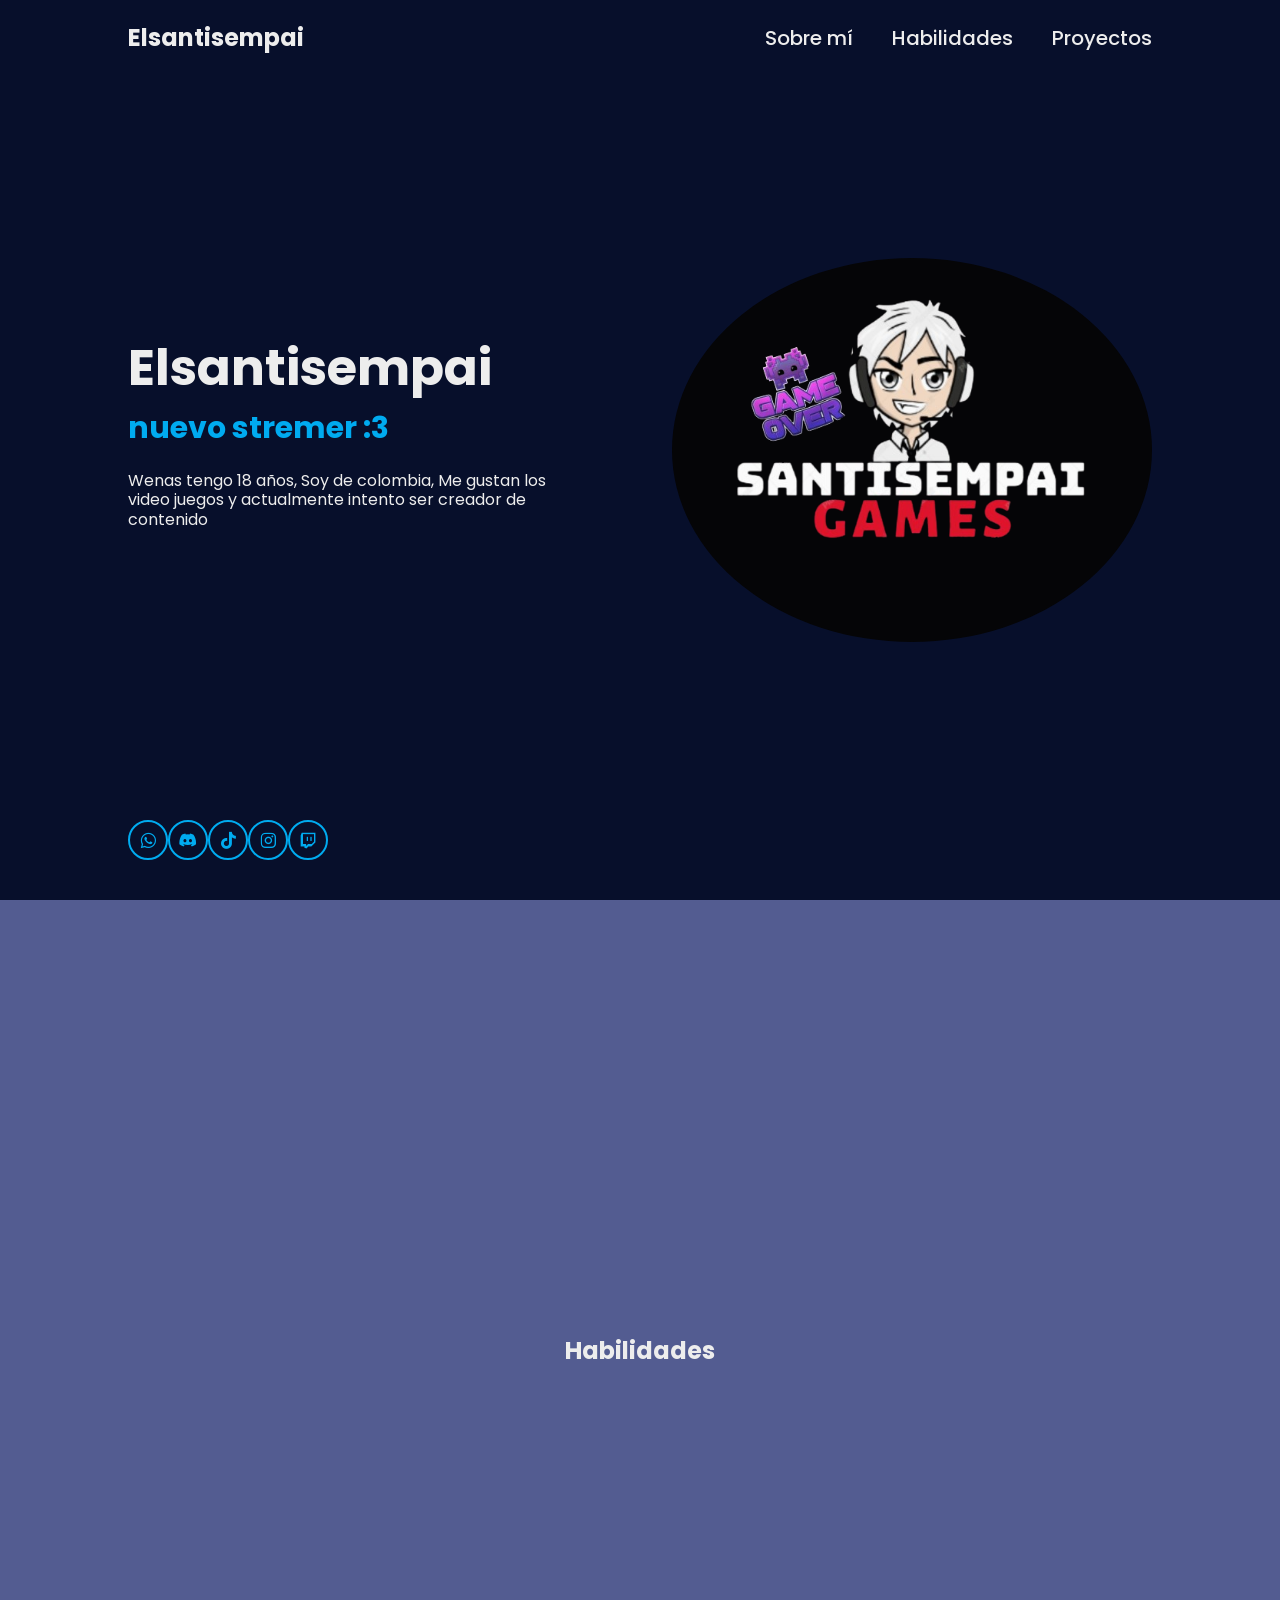
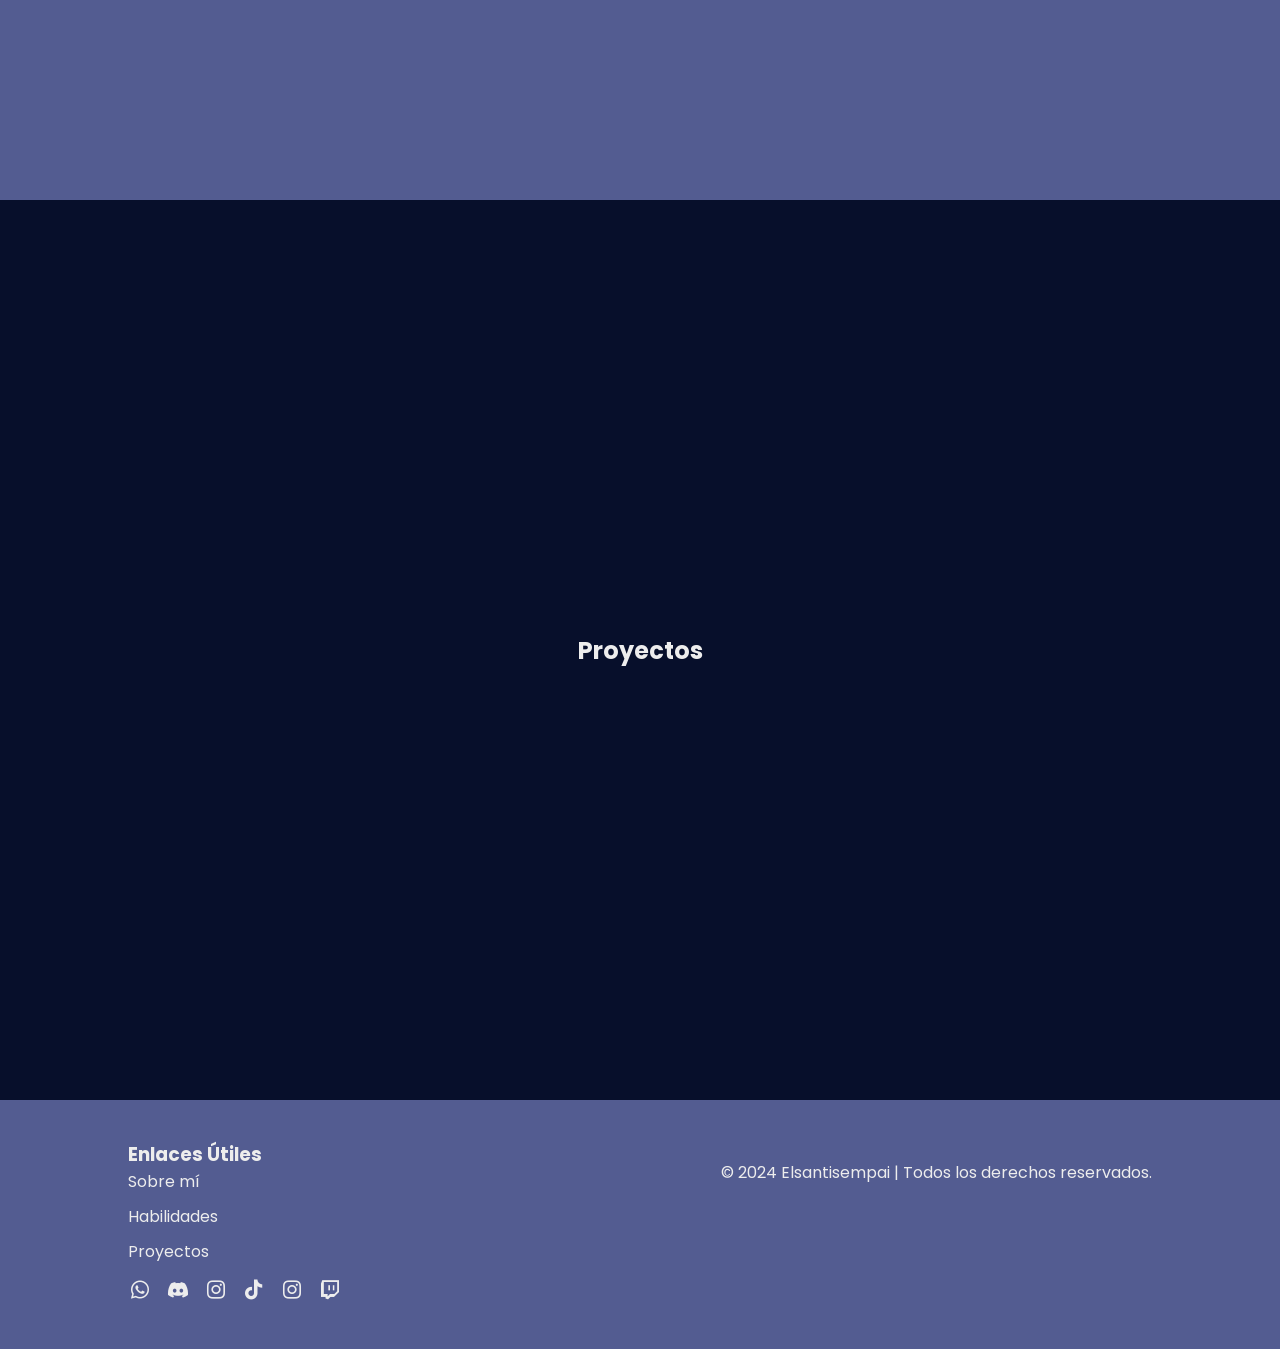
==== index.html @ 64e7de08 "git init" ====
<!DOCTYPE html>
<html lang="es">
<head>
    <meta charset="UTF-8" />
    <meta name="viewport" content="width=device-width, initial-scale=1.0" />
    <title>Elsantisempai</title>
    <!-- nuestro css -->
    <link rel="stylesheet" href="public/style.css" />

    <!-- css de iconos -->
    <link href='https://unpkg.com/boxicons@2.1.4/css/boxicons.min.css' rel='stylesheet'>

    <!-- icono de la pagina -->
    <link rel="icon" type="./public/icon.png" href="./public/img/icon.png">

</head>
<body>
    <!-- cabecera -->
    <header>
        <a href="#" class="logo">Elsantisempai</a>
        <nav class="navegacion">
            <a href="#sobre-mi">Sobre mí</a>
            <a href="#habilidades">Habilidades</a>
            <a href="#proyectos">Proyectos</a>
        </nav>
    </header>

    <!-- seccion Sobre mí -->
    <section class="sobre-mi" id="sobre-mi">
        <div class="contenedor-sobre-mi">
            <h1>Elsantisempai</h1>
            <h3>nuevo stremer :3</h3>
            <p>Wenas tengo 18 años, Soy de colombia, Me gustan los video juegos y actualmente intento ser creador de contenido</p>
           
        </div>

        <div class="redes-sociales">
            <a href="https://whatsapp.com/channel/0029VaRUEV89Gv7cDxHVPO10" target="_blank"><i class='bx bxl-whatsapp'></i></a>
            <a href="https://discord.com/invite/K3JgSPThZU" target="_blank"><i class='bx bxl-discord-alt'></i></a>
            <a href="https://www.tiktok.com/@elsantisempai?_t=8kjDXIahB1p&_r=1"><i class='bx bxl-tiktok'></i></a>
            <a href="https://www.instagram.com/elsantisempai?igsh=aDE4MjhyZXQ5ZnJn"><i class='bx bxl-instagram'></i></a>
            <a href="https://www.twitch.tv/elsantisempai"><i class='bx bxl-twitch'></i></a>
        </div>

        <div class="img-contenedor">
            <img src="public/img/icon.png" alt="Elsantisempai">
        </div>
    </section>

    <!-- seccion de habilidades -->
    <section class="habilidades" id="habilidades">
        <h1>Habilidades</h1>
    </section>

    <!-- seccion de proyectos -->
    <section class="proyectos" id="proyectos">
        <h1>Proyectos</h1>
    </section>

    <!-- footer -->
    <footer>
        <div class="footer-container">
            <div class="footer-links">
                <h3>Enlaces Útiles</h3>
                <ul>
                    <li><a href="#sobre-mi">Sobre mí</a></li>
                    <li><a href="#habilidades">Habilidades</a></li>
                    <li><a href="#proyectos">Proyectos</a></li>
                </ul>
    
            <div class="footer-redes-sociales">
                <a href="https://whatsapp.com/channel/0029VaRUEV89Gv7cDxHVPO10" target="_blank"><i class='bx bxl-whatsapp'></i></a>
                <a href="https://discord.com/invite/K3JgSPThZU" target="_blank"><i class='bx bxl-discord-alt'></i></a>
                <a href="https://www.instagram.com/elsantisempai?igsh=aDE4MjhyZXQ5ZnJn"><i class='bx bxl-instagram'></i></a>
                <a href="https://www.tiktok.com/@elsantisempai?_t=8kjDXIahB1p&_r=1"><i class='bx bxl-tiktok'></i></a>
                <a href="https://www.instagram.com/elsantisempai?igsh=aDE4MjhyZXQ5ZnJn"><i class='bx bxl-instagram'></i></a>
                <a href="https://www.twitch.tv/elsantisempai"><i class='bx bxl-twitch'></i></a>
            </div>
        </div>
        <div class="footer-derechos">
            <p>&copy; 2024 Elsantisempai | Todos los derechos reservados.</p>
        </div>
    </footer>
    
</body>
</html>
---- public/style.css ----
/* importamos la fuente de google fonts */
@import url('https://fonts.googleapis.com/css2?family=Poppins:ital,wght@0,100;0,200;0,300;0,400;0,500;0,600;0,700;0,800;0,900;1,100;1,200;1,300;1,400;1,500;1,600;1,700;1,800;1,900&display=swap');

/* todos los elemetos */
*{
    margin: 0;
    padding: 0;
    box-sizing: border-box;
    font-family: 'Poppins', 'sans-serif';
}

body{
    background-color: #070F2B;
    color: #ededed;
}

header{
    position: fixed;
    top: 0;
    left: 0;
    width: 100%;
    padding: 20px 10%;
    background-color: transparent;
    display: flex;
    justify-content: space-between;
    align-items: center;
    z-index: 100;
    /* border-bottom: solid 1px #35374B; */
}

/* selector de clase */
.logo{
    font-size: 24px;
    color: #ededed;
    text-decoration: none;
    font-weight: 700;
}

.navegacion a{
    font-size: 20px;
    color: #ededed;
    text-decoration: none;
    font-weight: 500;
    margin-left: 35px;
    transition: .3s;
}

.navegacion a:hover{
    color: #00abf0;
}

/* SECCION SOBRE MI */

.sobre-mi{
    height: 100vh;
    display: flex;
    align-items: center;
    padding: 0 10%;
}

.contenedor-sobre-mi{
    max-width: 600px;
}

.contenedor-sobre-mi h1{
    font-size: 50px;
    font-weight: 700;
}

.contenedor-sobre-mi h3{
    font-size: 30px;
    font-weight: 700;
    color: #00abf0;
}

.contenedor-sobre-mi p{
    font-size: 16px;
    margin: 20px 0 40px;
    line-height: 1.2;
}


.redes-sociales{
    display: flex;
    justify-content: space-between;
    position: absolute;
    bottom: 40px;
    width: 200px;
}

.redes-sociales a{
    position: relative;
    display: inline-flex;
    justify-content: center;
    align-items: center;
    width: 40px;
    height: 40px;
    background-color: transparent;
    border: 2px solid #00abf0;
    border-radius: 50%;
    font-size: 20px;
    color: #00abf0;
    text-decoration: none;
    z-index: 1;
    overflow: hidden;
    transition: .5s;
}

.redes-sociales a:hover{
    color: #070F2B;
}

.redes-sociales a::before{
    content: '';
    position: absolute;
    top: 0;
    left: 0;
    width: 0;
    height: 100%;
    background-color: #00abf0;
    z-index: -1;
    transition: .5s;
}

.redes-sociales a:hover::before{
    width: 100%;
}

.img-contenedor{
    display: flex;
    align-items: center;
    justify-content: center;
    background-color: #050507;
    width: 100%;
    border-radius: 50%;
   margin-left: 120px;
   overflow: hidden; 
}

.img-contenedor img{
    width: 80%;
}

/* SECCION HABILIDADES */

.habilidades{
    display: flex;
    flex-direction: column;
    justify-content: center;
    align-items: center;
    background-color: #535C91;
    height: 100vh;
    padding: 0 10%;
}

/* SECCION PROYECTOS */

.proyectos{
    display: flex;
    flex-direction: column;
    justify-content: center;
    align-items: center;
    background-color: #070F2B;
    height: 100vh;
    padding: 0 10%;
}

/* FOOTER */
footer {
    background-color: #535C91;
    color: #ededed;
    padding: 40px 10%;
    font-size: 16px;
}

.footer-container {
    display: flex;
    justify-content: space-between;
    align-items: flex-start;
}

.footer-links ul {
    list-style: none;
    padding: 0;
}

.footer-links ul li {
    margin-bottom: 10px;
}

.footer-links ul li a {
    color: #ededed;
    text-decoration: none;
    transition: color 0.3s;
}

.footer-links ul li a:hover {
    color: #00abf0;
}

.footer-redes-sociales a {
    display: inline-block;
    margin-right: 10px;
    color: #ededed;
    text-decoration: none;
    font-size: 24px;
    transition: color 0.3s;
}

.footer-redes-sociales a:hover {
    color: #00abf0;
}

.footer-derechos {
    text-align: center;
    margin-top: 20px;
}


/* Responsive desing */
@media(max-width: 900px){

    .navegacion{
        display: flex;
        flex-direction: column;
    }

    .sobre-mi{
        display: flex;
        flex-direction: column-reverse; 
        justify-content: flex-end;
        margin: 5% 10%;
    }

    .img-contenedor{
        margin-top: 45%;
        margin-left: 0;
    }

    .redes-sociales{
        position: static;
        margin-top: 5px;
    }

    .img-contenedor img{
        width: 50%;
    }

    .footer-container{
        display: flex;
        flex-direction: column;
    }

    .footer-links,
    .footer-redes-sociales {
    margin-top: 10px;
}
}
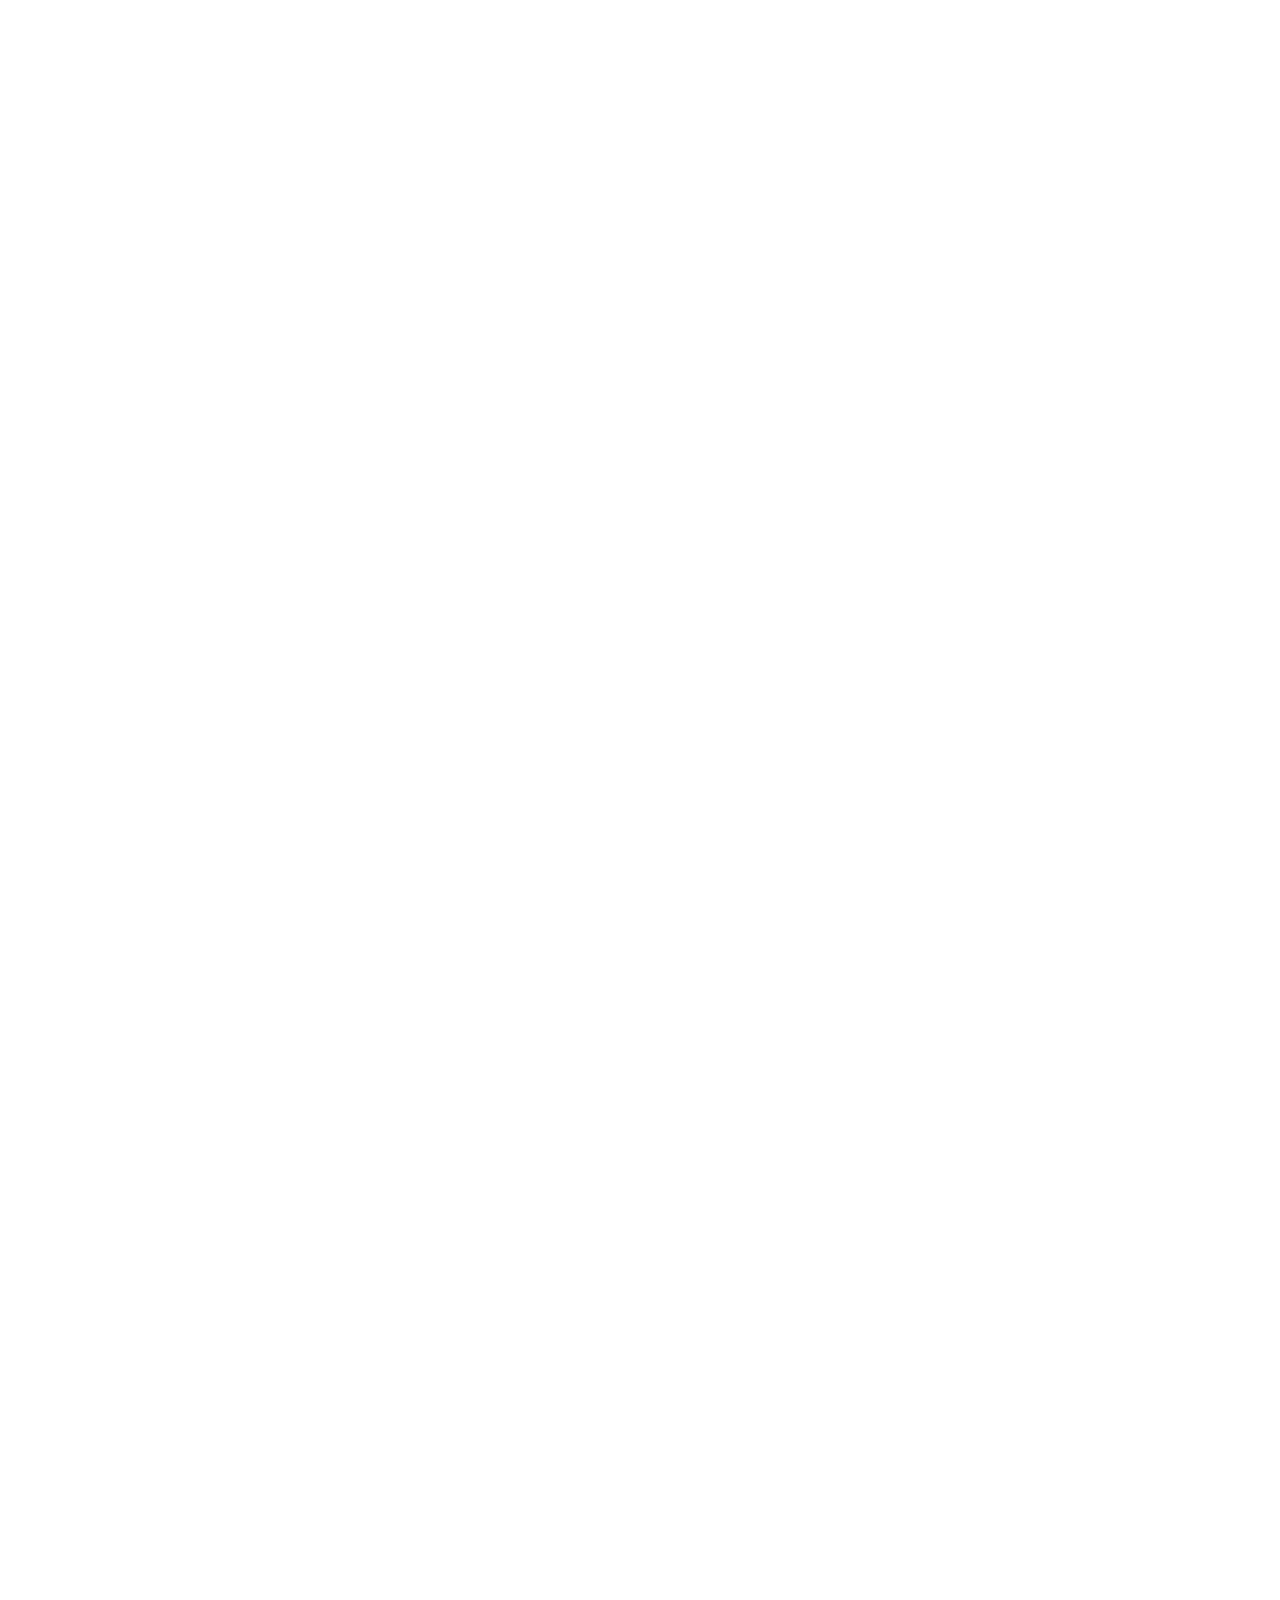
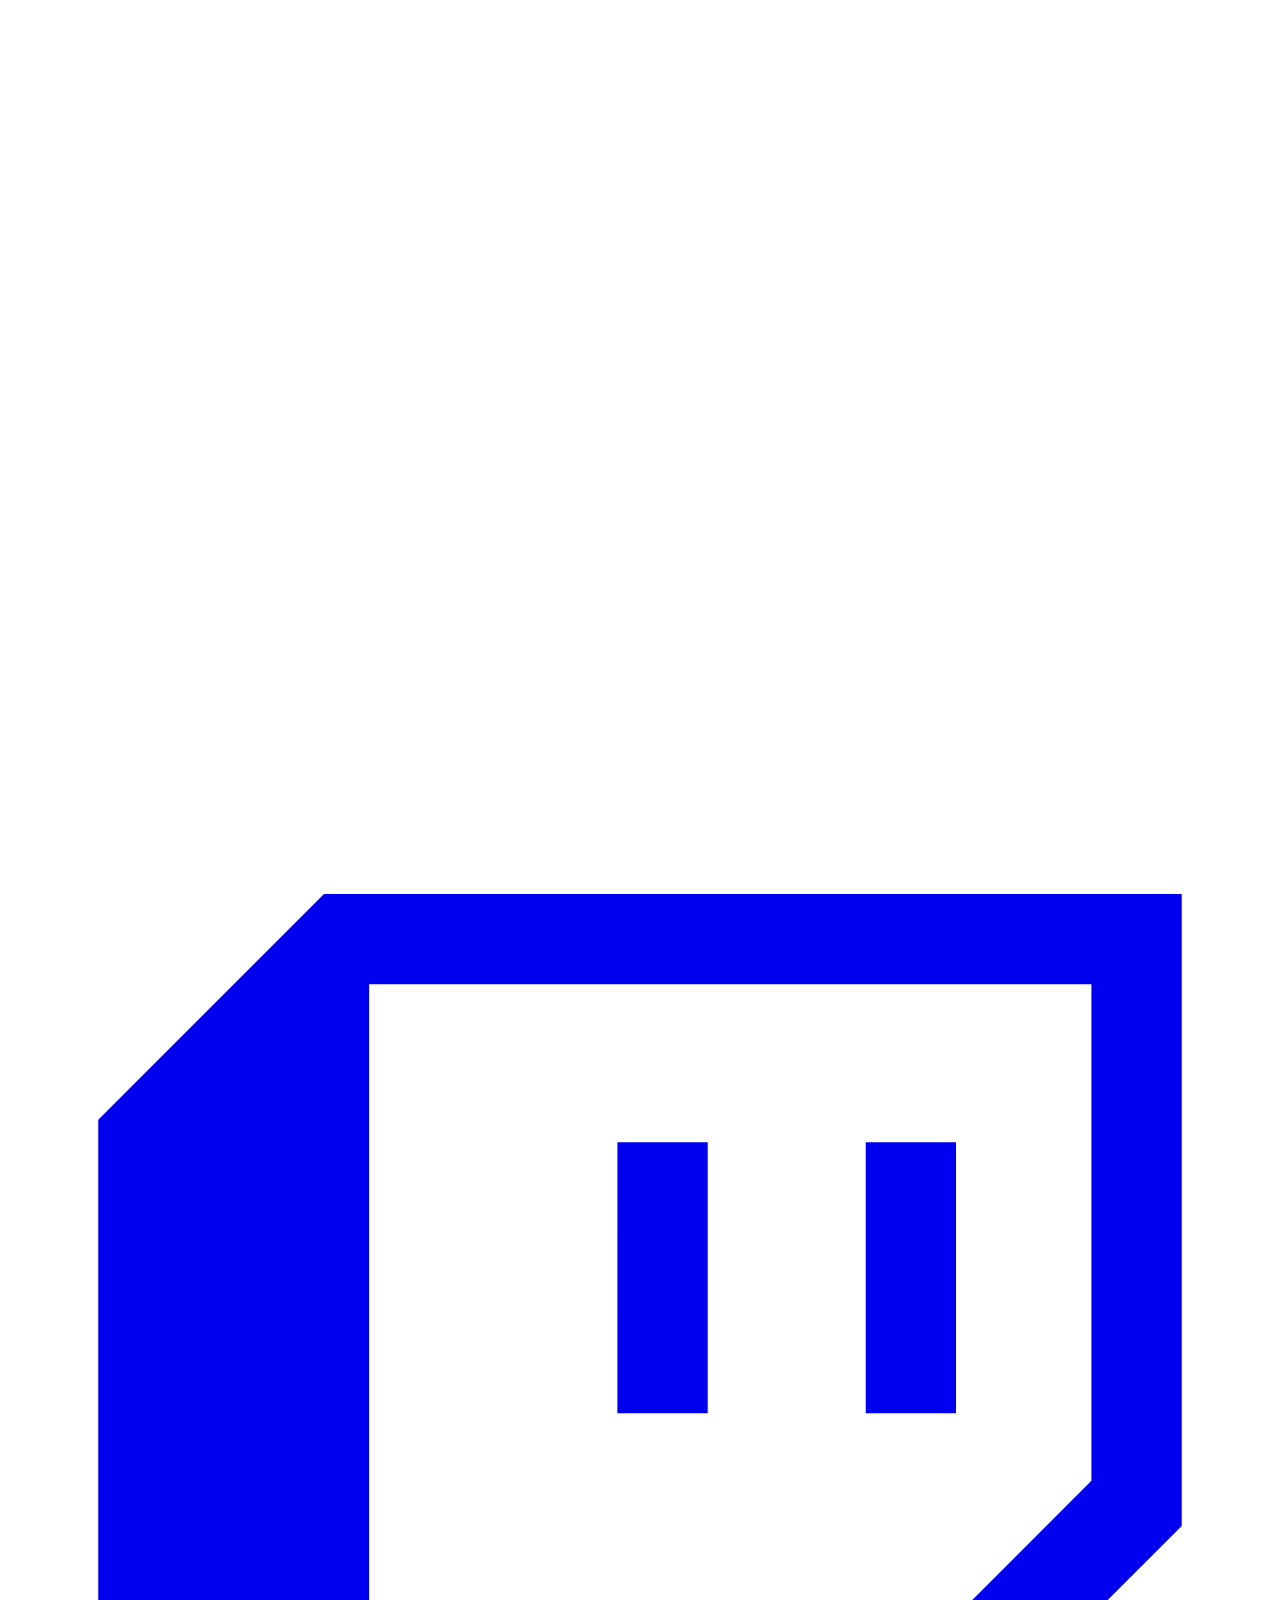
==== commit 38b780ca: "github pagina" ====
--- a/index.html
+++ b/index.html
@@ -1,86 +1 @@
-<!DOCTYPE html>
-<html lang="es">
-<head>
-    <meta charset="UTF-8" />
-    <meta name="viewport" content="width=device-width, initial-scale=1.0" />
-    <title>Elsantisempai</title>
-    <!-- nuestro css -->
-    <link rel="stylesheet" href="public/style.css" />
-
-    <!-- css de iconos -->
-    <link href='https://unpkg.com/boxicons@2.1.4/css/boxicons.min.css' rel='stylesheet'>
-
-    <!-- icono de la pagina -->
-    <link rel="icon" type="./public/icon.png" href="./public/img/icon.png">
-
-</head>
-<body>
-    <!-- cabecera -->
-    <header>
-        <a href="#" class="logo">Elsantisempai</a>
-        <nav class="navegacion">
-            <a href="#sobre-mi">Sobre mí</a>
-            <a href="#habilidades">Habilidades</a>
-            <a href="#proyectos">Proyectos</a>
-        </nav>
-    </header>
-
-    <!-- seccion Sobre mí -->
-    <section class="sobre-mi" id="sobre-mi">
-        <div class="contenedor-sobre-mi">
-            <h1>Elsantisempai</h1>
-            <h3>nuevo stremer :3</h3>
-            <p>Wenas tengo 18 años, Soy de colombia, Me gustan los video juegos y actualmente intento ser creador de contenido</p>
-           
-        </div>
-
-        <div class="redes-sociales">
-            <a href="https://whatsapp.com/channel/0029VaRUEV89Gv7cDxHVPO10" target="_blank"><i class='bx bxl-whatsapp'></i></a>
-            <a href="https://discord.com/invite/K3JgSPThZU" target="_blank"><i class='bx bxl-discord-alt'></i></a>
-            <a href="https://www.tiktok.com/@elsantisempai?_t=8kjDXIahB1p&_r=1"><i class='bx bxl-tiktok'></i></a>
-            <a href="https://www.instagram.com/elsantisempai?igsh=aDE4MjhyZXQ5ZnJn"><i class='bx bxl-instagram'></i></a>
-            <a href="https://www.twitch.tv/elsantisempai"><i class='bx bxl-twitch'></i></a>
-        </div>
-
-        <div class="img-contenedor">
-            <img src="public/img/icon.png" alt="Elsantisempai">
-        </div>
-    </section>
-
-    <!-- seccion de habilidades -->
-    <section class="habilidades" id="habilidades">
-        <h1>Habilidades</h1>
-    </section>
-
-    <!-- seccion de proyectos -->
-    <section class="proyectos" id="proyectos">
-        <h1>Proyectos</h1>
-    </section>
-
-    <!-- footer -->
-    <footer>
-        <div class="footer-container">
-            <div class="footer-links">
-                <h3>Enlaces Útiles</h3>
-                <ul>
-                    <li><a href="#sobre-mi">Sobre mí</a></li>
-                    <li><a href="#habilidades">Habilidades</a></li>
-                    <li><a href="#proyectos">Proyectos</a></li>
-                </ul>
-    
-            <div class="footer-redes-sociales">
-                <a href="https://whatsapp.com/channel/0029VaRUEV89Gv7cDxHVPO10" target="_blank"><i class='bx bxl-whatsapp'></i></a>
-                <a href="https://discord.com/invite/K3JgSPThZU" target="_blank"><i class='bx bxl-discord-alt'></i></a>
-                <a href="https://www.instagram.com/elsantisempai?igsh=aDE4MjhyZXQ5ZnJn"><i class='bx bxl-instagram'></i></a>
-                <a href="https://www.tiktok.com/@elsantisempai?_t=8kjDXIahB1p&_r=1"><i class='bx bxl-tiktok'></i></a>
-                <a href="https://www.instagram.com/elsantisempai?igsh=aDE4MjhyZXQ5ZnJn"><i class='bx bxl-instagram'></i></a>
-                <a href="https://www.twitch.tv/elsantisempai"><i class='bx bxl-twitch'></i></a>
-            </div>
-        </div>
-        <div class="footer-derechos">
-            <p>&copy; 2024 Elsantisempai | Todos los derechos reservados.</p>
-        </div>
-    </footer>
-    
-</body>
-</html>
+<!DOCTYPE html><!--19g_Rgebrwg9RtjyiDLXS--><html lang="es"><head><meta charSet="utf-8"/><meta name="viewport" content="width=device-width, initial-scale=1"/><link rel="preload" href="/mi_pagina/_next/static/media/797e433ab948586e-s.p.29207c2f.woff2" as="font" crossorigin="" type="font/woff2"/><link rel="preload" href="/mi_pagina/_next/static/media/caa3a2e1cccd8315-s.p.3b6cae6d.woff2" as="font" crossorigin="" type="font/woff2"/><link rel="preload" as="image" imageSrcSet="/mi_pagina/_next/image?url=%2Favatar.png&amp;w=256&amp;q=75 1x, /mi_pagina/_next/image?url=%2Favatar.png&amp;w=384&amp;q=75 2x"/><link rel="stylesheet" href="/mi_pagina/_next/static/chunks/34d933785a17edf3.css" data-precedence="next"/><link rel="stylesheet" href="/mi_pagina/_next/static/chunks/17d287f2110e1422.css" data-precedence="next"/><link rel="preload" as="script" fetchPriority="low" href="/mi_pagina/_next/static/chunks/556c8b59b4c9a879.js"/><script src="/mi_pagina/_next/static/chunks/abc386bdde209760.js" async=""></script><script src="/mi_pagina/_next/static/chunks/5a3f923e66d29445.js" async=""></script><script src="/mi_pagina/_next/static/chunks/turbopack-aaf5f010118a4545.js" async=""></script><script src="/mi_pagina/_next/static/chunks/ff1a16fafef87110.js" async=""></script><script src="/mi_pagina/_next/static/chunks/d2be314c3ece3fbe.js" async=""></script><script src="/mi_pagina/_next/static/chunks/4b935edd0cea1ee3.js" async=""></script><script src="/mi_pagina/_next/static/chunks/1c577ec45ff4c3f3.js" async=""></script><script src="/mi_pagina/_next/static/chunks/6bc4e0f6731a4887.js" async=""></script><meta name="next-size-adjust" content=""/><title>Elsantisempai | Streamer Colombiano</title><meta name="description" content="Streamer colombiano de 21 años. Variedad de juegos en Twitch y Kick. ¡Únete a la comunidad!"/><meta name="author" content="Elsantisempai"/><meta name="keywords" content="Elsantisempai,streamer,twitch,kick,gaming,colombia,variety gamer"/><meta property="og:title" content="Elsantisempai | Streamer Colombiano"/><meta property="og:description" content="Streamer colombiano de 21 años. Variedad de juegos en Twitch y Kick. ¡Únete a la comunidad!"/><meta property="og:type" content="website"/><meta name="twitter:card" content="summary"/><meta name="twitter:title" content="Elsantisempai | Streamer Colombiano"/><meta name="twitter:description" content="Streamer colombiano de 21 años. Variedad de juegos en Twitch y Kick. ¡Únete a la comunidad!"/><link rel="icon" href="/avatar.png"/><script src="/mi_pagina/_next/static/chunks/a6dad97d9634a72d.js" noModule=""></script></head><body class="geist_a71539c9-module__T19VSG__variable geist_mono_8d43a2aa-module__8Li5zG__variable antialiased"><div hidden=""><!--$--><!--/$--></div><div class="relative min-h-screen flex flex-col bg-[#050510] overflow-x-hidden"><div class="noise-overlay"></div><div class="fixed inset-0 overflow-hidden pointer-events-none z-0" aria-hidden="true"></div><div class="fixed inset-0 pointer-events-none z-0" aria-hidden="true"><div class="absolute top-[-20%] left-[-10%] w-[600px] h-[600px] rounded-full bg-[#c026d3]/[0.07] blur-[120px]"></div><div class="absolute bottom-[-20%] right-[-10%] w-[500px] h-[500px] rounded-full bg-[#f43f5e]/[0.05] blur-[120px]"></div><div class="absolute top-[40%] right-[20%] w-[300px] h-[300px] rounded-full bg-[#f97316]/[0.04] blur-[100px]"></div></div><main class="relative z-10 flex-1"><section class="min-h-screen flex flex-col items-center justify-center px-4 py-16 sm:py-20"><div class="flex flex-col items-center text-center max-w-2xl mx-auto" style="opacity:0"><div class="mb-8" style="opacity:0;transform:translateY(30px)"><div class="avatar-glow w-36 h-36 sm:w-44 sm:h-44 rounded-full overflow-hidden"><img alt="Elsantisempai" width="176" height="176" decoding="async" data-nimg="1" class="w-full h-full object-cover rounded-full" style="color:transparent" srcSet="/mi_pagina/_next/image?url=%2Favatar.png&amp;w=256&amp;q=75 1x, /mi_pagina/_next/image?url=%2Favatar.png&amp;w=384&amp;q=75 2x" src="/mi_pagina/_next/image?url=%2Favatar.png&amp;w=384&amp;q=75"/></div></div><h1 class="text-4xl sm:text-5xl md:text-6xl font-extrabold tracking-tight mb-3" style="opacity:0;transform:translateY(30px)"><span class="animate-gradient bg-gradient-to-r from-[#c026d3] via-[#f43f5e] to-[#f97316] bg-clip-text text-transparent">Elsantisempai</span></h1><p class="text-lg sm:text-xl font-medium text-white/60 mb-6" style="opacity:0;transform:translateY(30px)">De todo un poco | Farm &amp; Variety 🌾🎮</p><div class="flex flex-wrap items-center justify-center gap-3 mb-8" style="opacity:0;transform:translateY(30px)"><span class="inline-flex items-center gap-1.5 text-sm text-white/50 bg-white/[0.05] border border-white/[0.08] rounded-full px-4 py-1.5"><svg xmlns="http://www.w3.org/2000/svg" width="24" height="24" viewBox="0 0 24 24" fill="none" stroke="currentColor" stroke-width="2" stroke-linecap="round" stroke-linejoin="round" class="lucide lucide-map-pin w-3.5 h-3.5 text-[#c026d3]" aria-hidden="true"><path d="M20 10c0 4.993-5.539 10.193-7.399 11.799a1 1 0 0 1-1.202 0C9.539 20.193 4 14.993 4 10a8 8 0 0 1 16 0"></path><circle cx="12" cy="10" r="3"></circle></svg>Colombia 🇨🇴</span><span class="inline-flex items-center gap-1.5 text-sm text-white/50 bg-white/[0.05] border border-white/[0.08] rounded-full px-4 py-1.5"><svg xmlns="http://www.w3.org/2000/svg" width="24" height="24" viewBox="0 0 24 24" fill="none" stroke="currentColor" stroke-width="2" stroke-linecap="round" stroke-linejoin="round" class="lucide lucide-gamepad2 lucide-gamepad-2 w-3.5 h-3.5 text-[#f97316]" aria-hidden="true"><line x1="6" x2="10" y1="11" y2="11"></line><line x1="8" x2="8" y1="9" y2="13"></line><line x1="15" x2="15.01" y1="12" y2="12"></line><line x1="18" x2="18.01" y1="10" y2="10"></line><path d="M17.32 5H6.68a4 4 0 0 0-3.978 3.59c-.006.052-.01.101-.017.152C2.604 9.416 2 14.456 2 16a3 3 0 0 0 3 3c1 0 1.5-.5 2-1l1.414-1.414A2 2 0 0 1 9.828 16h4.344a2 2 0 0 1 1.414.586L17 18c.5.5 1 1 2 1a3 3 0 0 0 3-3c0-1.545-.604-6.584-.685-7.258-.007-.05-.011-.1-.017-.151A4 4 0 0 0 17.32 5z"></path></svg>21 años</span><span class="inline-flex items-center gap-1.5 text-sm text-white/50 bg-white/[0.05] border border-white/[0.08] rounded-full px-4 py-1.5"><svg xmlns="http://www.w3.org/2000/svg" width="24" height="24" viewBox="0 0 24 24" fill="none" stroke="currentColor" stroke-width="2" stroke-linecap="round" stroke-linejoin="round" class="lucide lucide-message-circle w-3.5 h-3.5 text-[#10b981]" aria-hidden="true"><path d="M7.9 20A9 9 0 1 0 4 16.1L2 22Z"></path></svg>Farm lover</span></div><p class="text-base sm:text-lg text-white/40 max-w-lg leading-relaxed mb-10" style="opacity:0;transform:translateY(30px)">¡Wenas papu! Soy streamer colombiano, amante del farmeo y los juegos de variedad. Me estreso con los shooters pero ahí sigo, me relajo con el farm y jugando de todo — Albion, LoL, Valorant, Fortnite, Minecraft y más. Si te gusta la buena vibra y el gaming sin presión, ¡no entres! ...o sí 👀</p><div class="flex flex-wrap items-center justify-center gap-4" style="opacity:0;transform:translateY(30px)"><a href="https://www.twitch.tv/elsantisempai" target="_blank" rel="noopener noreferrer" class="inline-flex items-center gap-2 px-6 py-3 rounded-xl font-semibold text-sm text-white transition-all duration-300 hover:scale-105 hover:shadow-lg hover:shadow-[#9146FF]/25" style="background:linear-gradient(135deg, #9146FF, #c026d3)"><svg class="w-5 h-5" viewBox="0 0 24 24" fill="currentColor"><path d="M11.571 4.714h1.715v5.143H11.57zm4.715 0H18v5.143h-1.714zM6 0L1.714 4.286v15.428h5.143V24l4.286-4.286h3.428L22.286 12V0zm14.571 11.143l-3.428 3.428h-3.429l-3 3v-3H6.857V1.714h13.714z"></path></svg>Ver en Twitch</a><a href="https://kick.com/elsantisempai" target="_blank" rel="noopener noreferrer" class="inline-flex items-center gap-2 px-6 py-3 rounded-xl font-semibold text-sm text-white transition-all duration-300 hover:scale-105 hover:shadow-lg hover:shadow-[#53FC18]/25" style="background:linear-gradient(135deg, #53FC18, #10b981);color:#050510"><svg class="w-5 h-5" viewBox="0 0 24 24" fill="currentColor"><path d="M1.333 0h8v5.333H12V2.667h2.667V0h8v8H20v2.667h-2.667v2.666H20V16h2.667v8h-8v-2.667H12v-2.666H9.333V24h-8Z"></path></svg>Ver en Kick</a><a href="https://discord.gg/P6NKyUeAKf" target="_blank" rel="noopener noreferrer" class="inline-flex items-center gap-2 px-6 py-3 rounded-xl font-semibold text-sm text-white bg-white/[0.06] border border-white/[0.1] transition-all duration-300 hover:bg-white/[0.1] hover:scale-105 hover:border-[#5865F2]/50 hover:shadow-lg hover:shadow-[#5865F2]/15"><svg class="w-5 h-5 text-[#5865F2]" viewBox="0 0 24 24" fill="currentColor"><path d="M20.317 4.3698a19.7913 19.7913 0 00-4.8851-1.5152.0741.0741 0 00-.0785.0371c-.211.3753-.4447.8648-.6083 1.2495-1.8447-.2762-3.68-.2762-5.4868 0-.1636-.3933-.4058-.8742-.6177-1.2495a.077.077 0 00-.0785-.037 19.7363 19.7363 0 00-4.8852 1.515.0699.0699 0 00-.0321.0277C.5334 9.0458-.319 13.5799.0992 18.0578a.0824.0824 0 00.0312.0561c2.0528 1.5076 4.0413 2.4228 5.9929 3.0294a.0777.0777 0 00.0842-.0276c.4616-.6304.8731-1.2952 1.226-1.9942a.076.076 0 00-.0416-.1057c-.6528-.2476-1.2743-.5495-1.8722-.8923a.077.077 0 01-.0076-.1277c.1258-.0943.2517-.1923.3718-.2914a.0743.0743 0 01.0776-.0105c3.9278 1.7933 8.18 1.7933 12.0614 0a.0739.0739 0 01.0785.0095c.1202.099.246.1981.3728.2924a.077.077 0 01-.0066.1276 12.2986 12.2986 0 01-1.873.8914.0766.0766 0 00-.0407.1067c.3604.698.7719 1.3628 1.225 1.9932a.076.076 0 00.0842.0286c1.961-.6067 3.9495-1.5219 6.0023-3.0294a.077.077 0 00.0313-.0552c.5004-5.177-.8382-9.6739-3.5485-13.6604a.061.061 0 00-.0312-.0286zM8.02 15.3312c-1.1825 0-2.1569-1.0857-2.1569-2.419 0-1.3332.9555-2.4189 2.157-2.4189 1.2108 0 2.1757 1.0952 2.1568 2.419 0 1.3332-.9555 2.4189-2.1569 2.4189zm7.9748 0c-1.1825 0-2.1569-1.0857-2.1569-2.419 0-1.3332.9554-2.4189 2.1569-2.4189 1.2108 0 2.1757 1.0952 2.1568 2.419 0 1.3332-.946 2.4189-2.1568 2.4189z"></path></svg>Únete al Discord</a></div><div class="mt-16 animate-float" style="opacity:0;transform:translateY(30px)"><svg xmlns="http://www.w3.org/2000/svg" width="24" height="24" viewBox="0 0 24 24" fill="none" stroke="currentColor" stroke-width="2" stroke-linecap="round" stroke-linejoin="round" class="lucide lucide-chevron-down w-6 h-6 text-white/20" aria-hidden="true"><path d="m6 9 6 6 6-6"></path></svg></div></div></section><section class="px-4 pb-20 sm:pb-28"><div class="max-w-2xl mx-auto" style="opacity:0;transform:translateY(40px)"><div class="text-center mb-10"><h2 class="text-2xl sm:text-3xl font-bold text-white mb-2">Encuéntrame en</h2><p class="text-white/40 text-sm sm:text-base">Todas mis redes sociales en un solo lugar</p></div><div class="grid grid-cols-1 sm:grid-cols-2 gap-3 sm:gap-4" style="opacity:0"><a href="https://www.twitch.tv/elsantisempai" target="_blank" rel="noopener noreferrer" class="social-card group relative flex items-center gap-4 rounded-2xl border border-white/[0.06] bg-white/[0.03] backdrop-blur-sm p-4 sm:p-5 cursor-pointer no-underline" tabindex="0" style="--glow-color:#9146FF;opacity:0;transform:translateY(20px) scale(0.95)"><div class="flex-shrink-0 flex items-center justify-center w-12 h-12 sm:w-14 sm:h-14 rounded-xl transition-all duration-300" style="background-color:#9146FF15"><svg class="w-6 h-6 sm:w-7 sm:h-7 transition-colors duration-300" viewBox="0 0 24 24" fill="currentColor"><path d="M11.571 4.714h1.715v5.143H11.57zm4.715 0H18v5.143h-1.714zM6 0L1.714 4.286v15.428h5.143V24l4.286-4.286h3.428L22.286 12V0zm14.571 11.143l-3.428 3.428h-3.429l-3 3v-3H6.857V1.714h13.714z"></path></svg></div><div class="flex-1 min-w-0"><div class="flex items-center gap-2"><span class="font-semibold text-white text-sm sm:text-base">Twitch</span><span class="text-[10px] font-bold tracking-wider px-2 py-0.5 rounded-full" style="background-color:#9146FF20;color:#9146FF">STREAMING</span></div><p class="text-xs sm:text-sm text-white/40 mt-0.5 truncate">Sígueme en Twitch</p></div><div class="flex-shrink-0 opacity-0 group-hover:opacity-100 transition-all duration-300 translate-x-2 group-hover:translate-x-0"><svg xmlns="http://www.w3.org/2000/svg" width="24" height="24" viewBox="0 0 24 24" fill="none" stroke="currentColor" stroke-width="2" stroke-linecap="round" stroke-linejoin="round" class="lucide lucide-external-link w-4 h-4" aria-hidden="true" style="color:#9146FF"><path d="M15 3h6v6"></path><path d="M10 14 21 3"></path><path d="M18 13v6a2 2 0 0 1-2 2H5a2 2 0 0 1-2-2V8a2 2 0 0 1 2-2h6"></path></svg></div><div class="absolute inset-0 rounded-2xl opacity-0 group-hover:opacity-100 transition-opacity duration-300 pointer-events-none" style="background:radial-gradient(ellipse at 30% 50%, #9146FF08, transparent 70%)"></div></a><a href="https://discord.gg/P6NKyUeAKf" target="_blank" rel="noopener noreferrer" class="social-card group relative flex items-center gap-4 rounded-2xl border border-white/[0.06] bg-white/[0.03] backdrop-blur-sm p-4 sm:p-5 cursor-pointer no-underline" tabindex="0" style="--glow-color:#5865F2;opacity:0;transform:translateY(20px) scale(0.95)"><div class="flex-shrink-0 flex items-center justify-center w-12 h-12 sm:w-14 sm:h-14 rounded-xl transition-all duration-300" style="background-color:#5865F215"><svg class="w-6 h-6 sm:w-7 sm:h-7 transition-colors duration-300" viewBox="0 0 24 24" fill="currentColor"><path d="M20.317 4.3698a19.7913 19.7913 0 00-4.8851-1.5152.0741.0741 0 00-.0785.0371c-.211.3753-.4447.8648-.6083 1.2495-1.8447-.2762-3.68-.2762-5.4868 0-.1636-.3933-.4058-.8742-.6177-1.2495a.077.077 0 00-.0785-.037 19.7363 19.7363 0 00-4.8852 1.515.0699.0699 0 00-.0321.0277C.5334 9.0458-.319 13.5799.0992 18.0578a.0824.0824 0 00.0312.0561c2.0528 1.5076 4.0413 2.4228 5.9929 3.0294a.0777.0777 0 00.0842-.0276c.4616-.6304.8731-1.2952 1.226-1.9942a.076.076 0 00-.0416-.1057c-.6528-.2476-1.2743-.5495-1.8722-.8923a.077.077 0 01-.0076-.1277c.1258-.0943.2517-.1923.3718-.2914a.0743.0743 0 01.0776-.0105c3.9278 1.7933 8.18 1.7933 12.0614 0a.0739.0739 0 01.0785.0095c.1202.099.246.1981.3728.2924a.077.077 0 01-.0066.1276 12.2986 12.2986 0 01-1.873.8914.0766.0766 0 00-.0407.1067c.3604.698.7719 1.3628 1.225 1.9932a.076.076 0 00.0842.0286c1.961-.6067 3.9495-1.5219 6.0023-3.0294a.077.077 0 00.0313-.0552c.5004-5.177-.8382-9.6739-3.5485-13.6604a.061.061 0 00-.0312-.0286zM8.02 15.3312c-1.1825 0-2.1569-1.0857-2.1569-2.419 0-1.3332.9555-2.4189 2.157-2.4189 1.2108 0 2.1757 1.0952 2.1568 2.419 0 1.3332-.9555 2.4189-2.1569 2.4189zm7.9748 0c-1.1825 0-2.1569-1.0857-2.1569-2.419 0-1.3332.9554-2.4189 2.1569-2.4189 1.2108 0 2.1757 1.0952 2.1568 2.419 0 1.3332-.946 2.4189-2.1568 2.4189z"></path></svg></div><div class="flex-1 min-w-0"><div class="flex items-center gap-2"><span class="font-semibold text-white text-sm sm:text-base">Discord</span><span class="text-[10px] font-bold tracking-wider px-2 py-0.5 rounded-full" style="background-color:#5865F220;color:#5865F2">COMUNIDAD</span></div><p class="text-xs sm:text-sm text-white/40 mt-0.5 truncate">Únete al servidor</p></div><div class="flex-shrink-0 opacity-0 group-hover:opacity-100 transition-all duration-300 translate-x-2 group-hover:translate-x-0"><svg xmlns="http://www.w3.org/2000/svg" width="24" height="24" viewBox="0 0 24 24" fill="none" stroke="currentColor" stroke-width="2" stroke-linecap="round" stroke-linejoin="round" class="lucide lucide-external-link w-4 h-4" aria-hidden="true" style="color:#5865F2"><path d="M15 3h6v6"></path><path d="M10 14 21 3"></path><path d="M18 13v6a2 2 0 0 1-2 2H5a2 2 0 0 1-2-2V8a2 2 0 0 1 2-2h6"></path></svg></div><div class="absolute inset-0 rounded-2xl opacity-0 group-hover:opacity-100 transition-opacity duration-300 pointer-events-none" style="background:radial-gradient(ellipse at 30% 50%, #5865F208, transparent 70%)"></div></a><a href="https://www.tiktok.com/@elsantisempai" target="_blank" rel="noopener noreferrer" class="social-card group relative flex items-center gap-4 rounded-2xl border border-white/[0.06] bg-white/[0.03] backdrop-blur-sm p-4 sm:p-5 cursor-pointer no-underline" tabindex="0" style="--glow-color:#ff0050;opacity:0;transform:translateY(20px) scale(0.95)"><div class="flex-shrink-0 flex items-center justify-center w-12 h-12 sm:w-14 sm:h-14 rounded-xl transition-all duration-300" style="background-color:#ff005015"><svg class="w-6 h-6 sm:w-7 sm:h-7 transition-colors duration-300" viewBox="0 0 24 24" fill="currentColor"><path d="M12.525.02c1.31-.02 2.61-.01 3.91-.02.08 1.53.63 3.09 1.75 4.17 1.12 1.11 2.7 1.62 4.24 1.79v4.03c-1.44-.05-2.89-.35-4.2-.97-.57-.26-1.1-.59-1.62-.93-.01 2.92.01 5.84-.02 8.75-.08 1.4-.54 2.79-1.35 3.94-1.31 1.92-3.58 3.17-5.91 3.21-1.43.08-2.86-.31-4.08-1.03-2.02-1.19-3.44-3.37-3.65-5.71-.02-.5-.03-1-.01-1.49.18-1.9 1.12-3.72 2.58-4.96 1.66-1.44 3.98-2.13 6.15-1.72.02 1.48-.04 2.96-.04 4.44-.99-.32-2.15-.23-3.02.37-.63.41-1.11 1.04-1.36 1.75-.21.51-.15 1.07-.14 1.61.24 1.64 1.82 3.02 3.5 2.87 1.12-.01 2.19-.66 2.77-1.61.19-.33.4-.67.41-1.06.1-1.79.06-3.57.07-5.36.01-4.03-.01-8.05.02-12.07z"></path></svg></div><div class="flex-1 min-w-0"><div class="flex items-center gap-2"><span class="font-semibold text-white text-sm sm:text-base">TikTok</span></div><p class="text-xs sm:text-sm text-white/40 mt-0.5 truncate">Clips y contenido</p></div><div class="flex-shrink-0 opacity-0 group-hover:opacity-100 transition-all duration-300 translate-x-2 group-hover:translate-x-0"><svg xmlns="http://www.w3.org/2000/svg" width="24" height="24" viewBox="0 0 24 24" fill="none" stroke="currentColor" stroke-width="2" stroke-linecap="round" stroke-linejoin="round" class="lucide lucide-external-link w-4 h-4" aria-hidden="true" style="color:#ff0050"><path d="M15 3h6v6"></path><path d="M10 14 21 3"></path><path d="M18 13v6a2 2 0 0 1-2 2H5a2 2 0 0 1-2-2V8a2 2 0 0 1 2-2h6"></path></svg></div><div class="absolute inset-0 rounded-2xl opacity-0 group-hover:opacity-100 transition-opacity duration-300 pointer-events-none" style="background:radial-gradient(ellipse at 30% 50%, #ff005008, transparent 70%)"></div></a><a href="https://www.instagram.com/elsantisempai" target="_blank" rel="noopener noreferrer" class="social-card group relative flex items-center gap-4 rounded-2xl border border-white/[0.06] bg-white/[0.03] backdrop-blur-sm p-4 sm:p-5 cursor-pointer no-underline" tabindex="0" style="--glow-color:#E4405F;opacity:0;transform:translateY(20px) scale(0.95)"><div class="flex-shrink-0 flex items-center justify-center w-12 h-12 sm:w-14 sm:h-14 rounded-xl transition-all duration-300" style="background-color:#E4405F15"><svg class="w-6 h-6 sm:w-7 sm:h-7 transition-colors duration-300" viewBox="0 0 24 24" fill="currentColor"><path d="M12 2.163c3.204 0 3.584.012 4.85.07 3.252.148 4.771 1.691 4.919 4.919.058 1.265.069 1.645.069 4.849 0 3.205-.012 3.584-.069 4.849-.149 3.225-1.664 4.771-4.919 4.919-1.266.058-1.644.07-4.85.07-3.204 0-3.584-.012-4.849-.07-3.26-.149-4.771-1.699-4.919-4.92-.058-1.265-.07-1.644-.07-4.849 0-3.204.013-3.583.07-4.849.149-3.227 1.664-4.771 4.919-4.919 1.266-.057 1.645-.069 4.849-.069zM12 0C8.741 0 8.333.014 7.053.072 2.695.272.273 2.69.073 7.052.014 8.333 0 8.741 0 12c0 3.259.014 3.668.072 4.948.2 4.358 2.618 6.78 6.98 6.98C8.333 23.986 8.741 24 12 24c3.259 0 3.668-.014 4.948-.072 4.354-.2 6.782-2.618 6.979-6.98.059-1.28.073-1.689.073-4.948 0-3.259-.014-3.667-.072-4.947-.196-4.354-2.617-6.78-6.979-6.98C15.668.014 15.259 0 12 0zm0 5.838a6.162 6.162 0 100 12.324 6.162 6.162 0 000-12.324zM12 16a4 4 0 110-8 4 4 0 010 8zm6.406-11.845a1.44 1.44 0 100 2.881 1.44 1.44 0 000-2.881z"></path></svg></div><div class="flex-1 min-w-0"><div class="flex items-center gap-2"><span class="font-semibold text-white text-sm sm:text-base">Instagram</span></div><p class="text-xs sm:text-sm text-white/40 mt-0.5 truncate">Mi Instagram</p></div><div class="flex-shrink-0 opacity-0 group-hover:opacity-100 transition-all duration-300 translate-x-2 group-hover:translate-x-0"><svg xmlns="http://www.w3.org/2000/svg" width="24" height="24" viewBox="0 0 24 24" fill="none" stroke="currentColor" stroke-width="2" stroke-linecap="round" stroke-linejoin="round" class="lucide lucide-external-link w-4 h-4" aria-hidden="true" style="color:#E4405F"><path d="M15 3h6v6"></path><path d="M10 14 21 3"></path><path d="M18 13v6a2 2 0 0 1-2 2H5a2 2 0 0 1-2-2V8a2 2 0 0 1 2-2h6"></path></svg></div><div class="absolute inset-0 rounded-2xl opacity-0 group-hover:opacity-100 transition-opacity duration-300 pointer-events-none" style="background:radial-gradient(ellipse at 30% 50%, #E4405F08, transparent 70%)"></div></a><a href="https://whatsapp.com/channel/0029VaRUEV89Gv7cDxHVPO10" target="_blank" rel="noopener noreferrer" class="social-card group relative flex items-center gap-4 rounded-2xl border border-white/[0.06] bg-white/[0.03] backdrop-blur-sm p-4 sm:p-5 cursor-pointer no-underline" tabindex="0" style="--glow-color:#25D366;opacity:0;transform:translateY(20px) scale(0.95)"><div class="flex-shrink-0 flex items-center justify-center w-12 h-12 sm:w-14 sm:h-14 rounded-xl transition-all duration-300" style="background-color:#25D36615"><svg class="w-6 h-6 sm:w-7 sm:h-7 transition-colors duration-300" viewBox="0 0 24 24" fill="currentColor"><path d="M17.472 14.382c-.297-.149-1.758-.867-2.03-.967-.273-.099-.471-.148-.67.15-.197.297-.767.966-.94 1.164-.173.199-.347.223-.644.075-.297-.15-1.255-.463-2.39-1.475-.883-.788-1.48-1.761-1.653-2.059-.173-.297-.018-.458.13-.606.134-.133.298-.347.446-.52.149-.174.198-.298.298-.497.099-.198.05-.371-.025-.52-.075-.149-.669-1.612-.916-2.207-.242-.579-.487-.5-.669-.51-.173-.008-.371-.01-.57-.01-.198 0-.52.074-.792.372-.272.297-1.04 1.016-1.04 2.479 0 1.462 1.065 2.875 1.213 3.074.149.198 2.096 3.2 5.077 4.487.709.306 1.262.489 1.694.625.712.227 1.36.195 1.871.118.571-.085 1.758-.719 2.006-1.413.248-.694.248-1.289.173-1.413-.074-.124-.272-.198-.57-.347m-5.421 7.403h-.004a9.87 9.87 0 01-5.031-1.378l-.361-.214-3.741.982.998-3.648-.235-.374a9.86 9.86 0 01-1.51-5.26c.001-5.45 4.436-9.884 9.888-9.884 2.64 0 5.122 1.03 6.988 2.898a9.825 9.825 0 012.893 6.994c-.003 5.45-4.437 9.884-9.885 9.884m8.413-18.297A11.815 11.815 0 0012.05 0C5.495 0 .16 5.335.157 11.892c0 2.096.547 4.142 1.588 5.945L.057 24l6.305-1.654a11.882 11.882 0 005.683 1.448h.005c6.554 0 11.89-5.335 11.893-11.893a11.821 11.821 0 00-3.48-8.413z"></path></svg></div><div class="flex-1 min-w-0"><div class="flex items-center gap-2"><span class="font-semibold text-white text-sm sm:text-base">WhatsApp</span></div><p class="text-xs sm:text-sm text-white/40 mt-0.5 truncate">Canal de WhatsApp</p></div><div class="flex-shrink-0 opacity-0 group-hover:opacity-100 transition-all duration-300 translate-x-2 group-hover:translate-x-0"><svg xmlns="http://www.w3.org/2000/svg" width="24" height="24" viewBox="0 0 24 24" fill="none" stroke="currentColor" stroke-width="2" stroke-linecap="round" stroke-linejoin="round" class="lucide lucide-external-link w-4 h-4" aria-hidden="true" style="color:#25D366"><path d="M15 3h6v6"></path><path d="M10 14 21 3"></path><path d="M18 13v6a2 2 0 0 1-2 2H5a2 2 0 0 1-2-2V8a2 2 0 0 1 2-2h6"></path></svg></div><div class="absolute inset-0 rounded-2xl opacity-0 group-hover:opacity-100 transition-opacity duration-300 pointer-events-none" style="background:radial-gradient(ellipse at 30% 50%, #25D36608, transparent 70%)"></div></a><a href="https://kick.com/elsantisempai" target="_blank" rel="noopener noreferrer" class="social-card group relative flex items-center gap-4 rounded-2xl border border-white/[0.06] bg-white/[0.03] backdrop-blur-sm p-4 sm:p-5 cursor-pointer no-underline" tabindex="0" style="--glow-color:#53FC18;opacity:0;transform:translateY(20px) scale(0.95)"><div class="flex-shrink-0 flex items-center justify-center w-12 h-12 sm:w-14 sm:h-14 rounded-xl transition-all duration-300" style="background-color:#53FC1815"><svg class="w-6 h-6 sm:w-7 sm:h-7 transition-colors duration-300" viewBox="0 0 24 24" fill="currentColor"><path d="M1.333 0h8v5.333H12V2.667h2.667V0h8v8H20v2.667h-2.667v2.666H20V16h2.667v8h-8v-2.667H12v-2.666H9.333V24h-8Z"></path></svg></div><div class="flex-1 min-w-0"><div class="flex items-center gap-2"><span class="font-semibold text-white text-sm sm:text-base">Kick</span><span class="text-[10px] font-bold tracking-wider px-2 py-0.5 rounded-full" style="background-color:#53FC1820;color:#53FC18">STREAMING</span></div><p class="text-xs sm:text-sm text-white/40 mt-0.5 truncate">También estoy en Kick</p></div><div class="flex-shrink-0 opacity-0 group-hover:opacity-100 transition-all duration-300 translate-x-2 group-hover:translate-x-0"><svg xmlns="http://www.w3.org/2000/svg" width="24" height="24" viewBox="0 0 24 24" fill="none" stroke="currentColor" stroke-width="2" stroke-linecap="round" stroke-linejoin="round" class="lucide lucide-external-link w-4 h-4" aria-hidden="true" style="color:#53FC18"><path d="M15 3h6v6"></path><path d="M10 14 21 3"></path><path d="M18 13v6a2 2 0 0 1-2 2H5a2 2 0 0 1-2-2V8a2 2 0 0 1 2-2h6"></path></svg></div><div class="absolute inset-0 rounded-2xl opacity-0 group-hover:opacity-100 transition-opacity duration-300 pointer-events-none" style="background:radial-gradient(ellipse at 30% 50%, #53FC1808, transparent 70%)"></div></a><a href="https://youtube.com/@elsantisempai" target="_blank" rel="noopener noreferrer" class="social-card group relative flex items-center gap-4 rounded-2xl border border-white/[0.06] bg-white/[0.03] backdrop-blur-sm p-4 sm:p-5 cursor-pointer no-underline" tabindex="0" style="--glow-color:#FF0000;opacity:0;transform:translateY(20px) scale(0.95)"><div class="flex-shrink-0 flex items-center justify-center w-12 h-12 sm:w-14 sm:h-14 rounded-xl transition-all duration-300" style="background-color:#FF000015"><svg class="w-6 h-6 sm:w-7 sm:h-7 transition-colors duration-300" viewBox="0 0 24 24" fill="currentColor"><path d="M23.498 6.186a3.016 3.016 0 0 0-2.122-2.136C19.505 3.545 12 3.545 12 3.545s-7.505 0-9.377.505A3.017 3.017 0 0 0 .502 6.186C0 8.07 0 12 0 12s0 3.93.502 5.814a3.016 3.016 0 0 0 2.122 2.136c1.871.505 9.376.505 9.376.505s7.505 0 9.377-.505a3.015 3.015 0 0 0 2.122-2.136C24 15.93 24 12 24 12s0-3.93-.502-5.814zM9.545 15.568V8.432L15.818 12l-6.273 3.568z"></path></svg></div><div class="flex-1 min-w-0"><div class="flex items-center gap-2"><span class="font-semibold text-white text-sm sm:text-base">YouTube</span></div><p class="text-xs sm:text-sm text-white/40 mt-0.5 truncate">Videos en YouTube</p></div><div class="flex-shrink-0 opacity-0 group-hover:opacity-100 transition-all duration-300 translate-x-2 group-hover:translate-x-0"><svg xmlns="http://www.w3.org/2000/svg" width="24" height="24" viewBox="0 0 24 24" fill="none" stroke="currentColor" stroke-width="2" stroke-linecap="round" stroke-linejoin="round" class="lucide lucide-external-link w-4 h-4" aria-hidden="true" style="color:#FF0000"><path d="M15 3h6v6"></path><path d="M10 14 21 3"></path><path d="M18 13v6a2 2 0 0 1-2 2H5a2 2 0 0 1-2-2V8a2 2 0 0 1 2-2h6"></path></svg></div><div class="absolute inset-0 rounded-2xl opacity-0 group-hover:opacity-100 transition-opacity duration-300 pointer-events-none" style="background:radial-gradient(ellipse at 30% 50%, #FF000008, transparent 70%)"></div></a><a href="https://x.com/elsantisempai" target="_blank" rel="noopener noreferrer" class="social-card group relative flex items-center gap-4 rounded-2xl border border-white/[0.06] bg-white/[0.03] backdrop-blur-sm p-4 sm:p-5 cursor-pointer no-underline" tabindex="0" style="--glow-color:#ffffff;opacity:0;transform:translateY(20px) scale(0.95)"><div class="flex-shrink-0 flex items-center justify-center w-12 h-12 sm:w-14 sm:h-14 rounded-xl transition-all duration-300" style="background-color:#ffffff15"><svg class="w-6 h-6 sm:w-7 sm:h-7 transition-colors duration-300" viewBox="0 0 24 24" fill="currentColor"><path d="M18.244 2.25h3.308l-7.227 8.26 8.502 11.24H16.17l-5.214-6.817L4.99 21.75H1.68l7.73-8.835L1.254 2.25H8.08l4.713 6.231zm-1.161 17.52h1.833L7.084 4.126H5.117z"></path></svg></div><div class="flex-1 min-w-0"><div class="flex items-center gap-2"><span class="font-semibold text-white text-sm sm:text-base">X</span></div><p class="text-xs sm:text-sm text-white/40 mt-0.5 truncate">Sígueme en X</p></div><div class="flex-shrink-0 opacity-0 group-hover:opacity-100 transition-all duration-300 translate-x-2 group-hover:translate-x-0"><svg xmlns="http://www.w3.org/2000/svg" width="24" height="24" viewBox="0 0 24 24" fill="none" stroke="currentColor" stroke-width="2" stroke-linecap="round" stroke-linejoin="round" class="lucide lucide-external-link w-4 h-4" aria-hidden="true" style="color:#ffffff"><path d="M15 3h6v6"></path><path d="M10 14 21 3"></path><path d="M18 13v6a2 2 0 0 1-2 2H5a2 2 0 0 1-2-2V8a2 2 0 0 1 2-2h6"></path></svg></div><div class="absolute inset-0 rounded-2xl opacity-0 group-hover:opacity-100 transition-opacity duration-300 pointer-events-none" style="background:radial-gradient(ellipse at 30% 50%, #ffffff08, transparent 70%)"></div></a></div></div></section><section class="px-4 pb-20 sm:pb-28"><div class="max-w-2xl mx-auto text-center" style="opacity:0;transform:translateY(40px)"><div class="relative rounded-3xl border border-white/[0.06] bg-white/[0.02] backdrop-blur-sm p-8 sm:p-12 overflow-hidden"><div class="absolute top-0 left-1/2 -translate-x-1/2 w-40 h-[2px] bg-gradient-to-r from-transparent via-[#c026d3] to-transparent"></div><h2 class="text-2xl sm:text-3xl font-bold text-white mb-6">¿Qué hago?</h2><div class="space-y-4 text-white/50 text-sm sm:text-base leading-relaxed"><p>Soy creador de contenido de <span class="text-[#c026d3] font-medium">variedad</span> — me gusta probar de todo pero mi debilidad son los juegos de<!-- --> <span class="text-[#eab308] font-medium">farmeo</span> como Albion Online. También juego LoL, Valorant, Fortnite, Warzone, Minecraft, Overwatch, Everwinter, Repo, Genshin y un chingo más. No soy fan de los 2D, pero si el juego está bueno lo juego igual. Lo mío es el farm, la grindeada tranqui y la buena vibra.</p><p>Streaméo en <span class="text-[#9146FF] font-medium">Twitch</span> y<!-- --> <span class="text-[#53FC18] font-medium">Kick</span>, subo clips a<!-- --> <span class="text-[#ff0050] font-medium">TikTok</span> y comparto momentos en mis demás redes. Si te gusta el gaming casual, con buena onda, tacos y sin presión — ¡este es tu lugar, papu!</p></div><div class="flex flex-wrap items-center justify-center gap-2 mt-8"><span class="text-xs font-medium text-white/40 bg-white/[0.04] border border-white/[0.06] rounded-full px-3 py-1">Albion Online</span><span class="text-xs font-medium text-white/40 bg-white/[0.04] border border-white/[0.06] rounded-full px-3 py-1">LoL</span><span class="text-xs font-medium text-white/40 bg-white/[0.04] border border-white/[0.06] rounded-full px-3 py-1">Valorant</span><span class="text-xs font-medium text-white/40 bg-white/[0.04] border border-white/[0.06] rounded-full px-3 py-1">Fortnite</span><span class="text-xs font-medium text-white/40 bg-white/[0.04] border border-white/[0.06] rounded-full px-3 py-1">Minecraft</span><span class="text-xs font-medium text-white/40 bg-white/[0.04] border border-white/[0.06] rounded-full px-3 py-1">Warzone</span><span class="text-xs font-medium text-white/40 bg-white/[0.04] border border-white/[0.06] rounded-full px-3 py-1">Everwinter</span><span class="text-xs font-medium text-white/40 bg-white/[0.04] border border-white/[0.06] rounded-full px-3 py-1">Overwatch</span><span class="text-xs font-medium text-white/40 bg-white/[0.04] border border-white/[0.06] rounded-full px-3 py-1">Farmeo</span><span class="text-xs font-medium text-white/40 bg-white/[0.04] border border-white/[0.06] rounded-full px-3 py-1">Variety</span><span class="text-xs font-medium text-white/40 bg-white/[0.04] border border-white/[0.06] rounded-full px-3 py-1">Colombia</span><span class="text-xs font-medium text-white/40 bg-white/[0.04] border border-white/[0.06] rounded-full px-3 py-1">Comunidad</span></div></div></div></section></main><footer class="relative z-10 border-t border-white/[0.06] bg-[#050510]/80 backdrop-blur-sm mt-auto"><div class="max-w-2xl mx-auto px-4 py-8 flex flex-col items-center gap-4"><div class="flex items-center gap-4"><a href="https://www.twitch.tv/elsantisempai" target="_blank" rel="noopener noreferrer" class="w-9 h-9 rounded-lg flex items-center justify-center bg-white/[0.04] border border-white/[0.06] transition-all duration-300 hover:scale-110 hover:bg-white/[0.08]" style="--glow-color:#9146FF" aria-label="Twitch"><svg class="w-4 h-4" viewBox="0 0 24 24" fill="currentColor"><path d="M11.571 4.714h1.715v5.143H11.57zm4.715 0H18v5.143h-1.714zM6 0L1.714 4.286v15.428h5.143V24l4.286-4.286h3.428L22.286 12V0zm14.571 11.143l-3.428 3.428h-3.429l-3 3v-3H6.857V1.714h13.714z"></path></svg></a><a href="https://discord.gg/P6NKyUeAKf" target="_blank" rel="noopener noreferrer" class="w-9 h-9 rounded-lg flex items-center justify-center bg-white/[0.04] border border-white/[0.06] transition-all duration-300 hover:scale-110 hover:bg-white/[0.08]" style="--glow-color:#5865F2" aria-label="Discord"><svg class="w-4 h-4" viewBox="0 0 24 24" fill="currentColor"><path d="M20.317 4.3698a19.7913 19.7913 0 00-4.8851-1.5152.0741.0741 0 00-.0785.0371c-.211.3753-.4447.8648-.6083 1.2495-1.8447-.2762-3.68-.2762-5.4868 0-.1636-.3933-.4058-.8742-.6177-1.2495a.077.077 0 00-.0785-.037 19.7363 19.7363 0 00-4.8852 1.515.0699.0699 0 00-.0321.0277C.5334 9.0458-.319 13.5799.0992 18.0578a.0824.0824 0 00.0312.0561c2.0528 1.5076 4.0413 2.4228 5.9929 3.0294a.0777.0777 0 00.0842-.0276c.4616-.6304.8731-1.2952 1.226-1.9942a.076.076 0 00-.0416-.1057c-.6528-.2476-1.2743-.5495-1.8722-.8923a.077.077 0 01-.0076-.1277c.1258-.0943.2517-.1923.3718-.2914a.0743.0743 0 01.0776-.0105c3.9278 1.7933 8.18 1.7933 12.0614 0a.0739.0739 0 01.0785.0095c.1202.099.246.1981.3728.2924a.077.077 0 01-.0066.1276 12.2986 12.2986 0 01-1.873.8914.0766.0766 0 00-.0407.1067c.3604.698.7719 1.3628 1.225 1.9932a.076.076 0 00.0842.0286c1.961-.6067 3.9495-1.5219 6.0023-3.0294a.077.077 0 00.0313-.0552c.5004-5.177-.8382-9.6739-3.5485-13.6604a.061.061 0 00-.0312-.0286zM8.02 15.3312c-1.1825 0-2.1569-1.0857-2.1569-2.419 0-1.3332.9555-2.4189 2.157-2.4189 1.2108 0 2.1757 1.0952 2.1568 2.419 0 1.3332-.9555 2.4189-2.1569 2.4189zm7.9748 0c-1.1825 0-2.1569-1.0857-2.1569-2.419 0-1.3332.9554-2.4189 2.1569-2.4189 1.2108 0 2.1757 1.0952 2.1568 2.419 0 1.3332-.946 2.4189-2.1568 2.4189z"></path></svg></a><a href="https://www.tiktok.com/@elsantisempai" target="_blank" rel="noopener noreferrer" class="w-9 h-9 rounded-lg flex items-center justify-center bg-white/[0.04] border border-white/[0.06] transition-all duration-300 hover:scale-110 hover:bg-white/[0.08]" style="--glow-color:#ff0050" aria-label="TikTok"><svg class="w-4 h-4" viewBox="0 0 24 24" fill="currentColor"><path d="M12.525.02c1.31-.02 2.61-.01 3.91-.02.08 1.53.63 3.09 1.75 4.17 1.12 1.11 2.7 1.62 4.24 1.79v4.03c-1.44-.05-2.89-.35-4.2-.97-.57-.26-1.1-.59-1.62-.93-.01 2.92.01 5.84-.02 8.75-.08 1.4-.54 2.79-1.35 3.94-1.31 1.92-3.58 3.17-5.91 3.21-1.43.08-2.86-.31-4.08-1.03-2.02-1.19-3.44-3.37-3.65-5.71-.02-.5-.03-1-.01-1.49.18-1.9 1.12-3.72 2.58-4.96 1.66-1.44 3.98-2.13 6.15-1.72.02 1.48-.04 2.96-.04 4.44-.99-.32-2.15-.23-3.02.37-.63.41-1.11 1.04-1.36 1.75-.21.51-.15 1.07-.14 1.61.24 1.64 1.82 3.02 3.5 2.87 1.12-.01 2.19-.66 2.77-1.61.19-.33.4-.67.41-1.06.1-1.79.06-3.57.07-5.36.01-4.03-.01-8.05.02-12.07z"></path></svg></a><a href="https://www.instagram.com/elsantisempai" target="_blank" rel="noopener noreferrer" class="w-9 h-9 rounded-lg flex items-center justify-center bg-white/[0.04] border border-white/[0.06] transition-all duration-300 hover:scale-110 hover:bg-white/[0.08]" style="--glow-color:#E4405F" aria-label="Instagram"><svg class="w-4 h-4" viewBox="0 0 24 24" fill="currentColor"><path d="M12 2.163c3.204 0 3.584.012 4.85.07 3.252.148 4.771 1.691 4.919 4.919.058 1.265.069 1.645.069 4.849 0 3.205-.012 3.584-.069 4.849-.149 3.225-1.664 4.771-4.919 4.919-1.266.058-1.644.07-4.85.07-3.204 0-3.584-.012-4.849-.07-3.26-.149-4.771-1.699-4.919-4.92-.058-1.265-.07-1.644-.07-4.849 0-3.204.013-3.583.07-4.849.149-3.227 1.664-4.771 4.919-4.919 1.266-.057 1.645-.069 4.849-.069zM12 0C8.741 0 8.333.014 7.053.072 2.695.272.273 2.69.073 7.052.014 8.333 0 8.741 0 12c0 3.259.014 3.668.072 4.948.2 4.358 2.618 6.78 6.98 6.98C8.333 23.986 8.741 24 12 24c3.259 0 3.668-.014 4.948-.072 4.354-.2 6.782-2.618 6.979-6.98.059-1.28.073-1.689.073-4.948 0-3.259-.014-3.667-.072-4.947-.196-4.354-2.617-6.78-6.979-6.98C15.668.014 15.259 0 12 0zm0 5.838a6.162 6.162 0 100 12.324 6.162 6.162 0 000-12.324zM12 16a4 4 0 110-8 4 4 0 010 8zm6.406-11.845a1.44 1.44 0 100 2.881 1.44 1.44 0 000-2.881z"></path></svg></a><a href="https://whatsapp.com/channel/0029VaRUEV89Gv7cDxHVPO10" target="_blank" rel="noopener noreferrer" class="w-9 h-9 rounded-lg flex items-center justify-center bg-white/[0.04] border border-white/[0.06] transition-all duration-300 hover:scale-110 hover:bg-white/[0.08]" style="--glow-color:#25D366" aria-label="WhatsApp"><svg class="w-4 h-4" viewBox="0 0 24 24" fill="currentColor"><path d="M17.472 14.382c-.297-.149-1.758-.867-2.03-.967-.273-.099-.471-.148-.67.15-.197.297-.767.966-.94 1.164-.173.199-.347.223-.644.075-.297-.15-1.255-.463-2.39-1.475-.883-.788-1.48-1.761-1.653-2.059-.173-.297-.018-.458.13-.606.134-.133.298-.347.446-.52.149-.174.198-.298.298-.497.099-.198.05-.371-.025-.52-.075-.149-.669-1.612-.916-2.207-.242-.579-.487-.5-.669-.51-.173-.008-.371-.01-.57-.01-.198 0-.52.074-.792.372-.272.297-1.04 1.016-1.04 2.479 0 1.462 1.065 2.875 1.213 3.074.149.198 2.096 3.2 5.077 4.487.709.306 1.262.489 1.694.625.712.227 1.36.195 1.871.118.571-.085 1.758-.719 2.006-1.413.248-.694.248-1.289.173-1.413-.074-.124-.272-.198-.57-.347m-5.421 7.403h-.004a9.87 9.87 0 01-5.031-1.378l-.361-.214-3.741.982.998-3.648-.235-.374a9.86 9.86 0 01-1.51-5.26c.001-5.45 4.436-9.884 9.888-9.884 2.64 0 5.122 1.03 6.988 2.898a9.825 9.825 0 012.893 6.994c-.003 5.45-4.437 9.884-9.885 9.884m8.413-18.297A11.815 11.815 0 0012.05 0C5.495 0 .16 5.335.157 11.892c0 2.096.547 4.142 1.588 5.945L.057 24l6.305-1.654a11.882 11.882 0 005.683 1.448h.005c6.554 0 11.89-5.335 11.893-11.893a11.821 11.821 0 00-3.48-8.413z"></path></svg></a><a href="https://kick.com/elsantisempai" target="_blank" rel="noopener noreferrer" class="w-9 h-9 rounded-lg flex items-center justify-center bg-white/[0.04] border border-white/[0.06] transition-all duration-300 hover:scale-110 hover:bg-white/[0.08]" style="--glow-color:#53FC18" aria-label="Kick"><svg class="w-4 h-4" viewBox="0 0 24 24" fill="currentColor"><path d="M1.333 0h8v5.333H12V2.667h2.667V0h8v8H20v2.667h-2.667v2.666H20V16h2.667v8h-8v-2.667H12v-2.666H9.333V24h-8Z"></path></svg></a><a href="https://youtube.com/@elsantisempai" target="_blank" rel="noopener noreferrer" class="w-9 h-9 rounded-lg flex items-center justify-center bg-white/[0.04] border border-white/[0.06] transition-all duration-300 hover:scale-110 hover:bg-white/[0.08]" style="--glow-color:#FF0000" aria-label="YouTube"><svg class="w-4 h-4" viewBox="0 0 24 24" fill="currentColor"><path d="M23.498 6.186a3.016 3.016 0 0 0-2.122-2.136C19.505 3.545 12 3.545 12 3.545s-7.505 0-9.377.505A3.017 3.017 0 0 0 .502 6.186C0 8.07 0 12 0 12s0 3.93.502 5.814a3.016 3.016 0 0 0 2.122 2.136c1.871.505 9.376.505 9.376.505s7.505 0 9.377-.505a3.015 3.015 0 0 0 2.122-2.136C24 15.93 24 12 24 12s0-3.93-.502-5.814zM9.545 15.568V8.432L15.818 12l-6.273 3.568z"></path></svg></a><a href="https://x.com/elsantisempai" target="_blank" rel="noopener noreferrer" class="w-9 h-9 rounded-lg flex items-center justify-center bg-white/[0.04] border border-white/[0.06] transition-all duration-300 hover:scale-110 hover:bg-white/[0.08]" style="--glow-color:#ffffff" aria-label="X"><svg class="w-4 h-4" viewBox="0 0 24 24" fill="currentColor"><path d="M18.244 2.25h3.308l-7.227 8.26 8.502 11.24H16.17l-5.214-6.817L4.99 21.75H1.68l7.73-8.835L1.254 2.25H8.08l4.713 6.231zm-1.161 17.52h1.833L7.084 4.126H5.117z"></path></svg></a></div><p class="text-xs text-white/25 text-center">© <!-- -->2026<!-- --> Elsantisempai — Todos los derechos reservados</p></div></footer></div><!--$--><!--/$--><div role="region" aria-label="Notifications (F8)" tabindex="-1" style="pointer-events:none"><ol tabindex="-1" class="fixed top-0 z-[100] flex max-h-screen w-full flex-col-reverse p-4 sm:bottom-0 sm:right-0 sm:top-auto sm:flex-col md:max-w-[420px]"></ol></div><script src="/mi_pagina/_next/static/chunks/556c8b59b4c9a879.js" id="_R_" async=""></script><script>(self.__next_f=self.__next_f||[]).push([0])</script><script>self.__next_f.push([1,"1:\"$Sreact.fragment\"\n2:I[39756,[\"/mi_pagina/_next/static/chunks/ff1a16fafef87110.js\",\"/mi_pagina/_next/static/chunks/d2be314c3ece3fbe.js\"],\"default\"]\n3:I[37457,[\"/mi_pagina/_next/static/chunks/ff1a16fafef87110.js\",\"/mi_pagina/_next/static/chunks/d2be314c3ece3fbe.js\"],\"default\"]\n4:I[77855,[\"/mi_pagina/_next/static/chunks/4b935edd0cea1ee3.js\",\"/mi_pagina/_next/static/chunks/1c577ec45ff4c3f3.js\"],\"Toaster\"]\n5:I[47257,[\"/mi_pagina/_next/static/chunks/ff1a16fafef87110.js\",\"/mi_pagina/_next/static/chunks/d2be314c3ece3fbe.js\"],\"ClientPageRoot\"]\n6:I[52683,[\"/mi_pagina/_next/static/chunks/4b935edd0cea1ee3.js\",\"/mi_pagina/_next/static/chunks/1c577ec45ff4c3f3.js\",\"/mi_pagina/_next/static/chunks/ff1a16fafef87110.js\",\"/mi_pagina/_next/static/chunks/6bc4e0f6731a4887.js\"],\"default\"]\n9:I[97367,[\"/mi_pagina/_next/static/chunks/ff1a16fafef87110.js\",\"/mi_pagina/_next/static/chunks/d2be314c3ece3fbe.js\"],\"OutletBoundary\"]\na:\"$Sreact.suspense\"\nc:I[97367,[\"/mi_pagina/_next/static/chunks/ff1a16fafef87110.js\",\"/mi_pagina/_next/static/chunks/d2be314c3ece3fbe.js\"],\"ViewportBoundary\"]\ne:I[97367,[\"/mi_pagina/_next/static/chunks/ff1a16fafef87110.js\",\"/mi_pagina/_next/static/chunks/d2be314c3ece3fbe.js\"],\"MetadataBoundary\"]\n10:I[68027,[\"/mi_pagina/_next/static/chunks/ff1a16fafef87110.js\",\"/mi_pagina/_next/static/chunks/d2be314c3ece3fbe.js\"],\"default\"]\n:HL[\"/mi_pagina/_next/static/chunks/34d933785a17edf3.css\",\"style\"]\n:HL[\"/mi_pagina/_next/static/chunks/17d287f2110e1422.css\",\"style\"]\n:HL[\"/mi_pagina/_next/static/media/797e433ab948586e-s.p.29207c2f.woff2\",\"font\",{\"crossOrigin\":\"\",\"type\":\"font/woff2\"}]\n:HL[\"/mi_pagina/_next/static/media/caa3a2e1cccd8315-s.p.3b6cae6d.woff2\",\"font\",{\"crossOrigin\":\"\",\"type\":\"font/woff2\"}]\n"])</script><script>self.__next_f.push([1,"0:{\"P\":null,\"b\":\"19g-Rgebrwg9RtjyiDLXS\",\"c\":[\"\",\"\"],\"q\":\"\",\"i\":false,\"f\":[[[\"\",{\"children\":[\"__PAGE__\",{}]},\"$undefined\",\"$undefined\",true],[[\"$\",\"$1\",\"c\",{\"children\":[[[\"$\",\"link\",\"0\",{\"rel\":\"stylesheet\",\"href\":\"/mi_pagina/_next/static/chunks/34d933785a17edf3.css\",\"precedence\":\"next\",\"crossOrigin\":\"$undefined\",\"nonce\":\"$undefined\"}],[\"$\",\"link\",\"1\",{\"rel\":\"stylesheet\",\"href\":\"/mi_pagina/_next/static/chunks/17d287f2110e1422.css\",\"precedence\":\"next\",\"crossOrigin\":\"$undefined\",\"nonce\":\"$undefined\"}],[\"$\",\"script\",\"script-0\",{\"src\":\"/mi_pagina/_next/static/chunks/4b935edd0cea1ee3.js\",\"async\":true,\"nonce\":\"$undefined\"}],[\"$\",\"script\",\"script-1\",{\"src\":\"/mi_pagina/_next/static/chunks/1c577ec45ff4c3f3.js\",\"async\":true,\"nonce\":\"$undefined\"}]],[\"$\",\"html\",null,{\"lang\":\"es\",\"suppressHydrationWarning\":true,\"children\":[\"$\",\"body\",null,{\"className\":\"geist_a71539c9-module__T19VSG__variable geist_mono_8d43a2aa-module__8Li5zG__variable antialiased\",\"children\":[[\"$\",\"$L2\",null,{\"parallelRouterKey\":\"children\",\"error\":\"$undefined\",\"errorStyles\":\"$undefined\",\"errorScripts\":\"$undefined\",\"template\":[\"$\",\"$L3\",null,{}],\"templateStyles\":\"$undefined\",\"templateScripts\":\"$undefined\",\"notFound\":[[[\"$\",\"title\",null,{\"children\":\"404: This page could not be found.\"}],[\"$\",\"div\",null,{\"style\":{\"fontFamily\":\"system-ui,\\\"Segoe UI\\\",Roboto,Helvetica,Arial,sans-serif,\\\"Apple Color Emoji\\\",\\\"Segoe UI Emoji\\\"\",\"height\":\"100vh\",\"textAlign\":\"center\",\"display\":\"flex\",\"flexDirection\":\"column\",\"alignItems\":\"center\",\"justifyContent\":\"center\"},\"children\":[\"$\",\"div\",null,{\"children\":[[\"$\",\"style\",null,{\"dangerouslySetInnerHTML\":{\"__html\":\"body{color:#000;background:#fff;margin:0}.next-error-h1{border-right:1px solid rgba(0,0,0,.3)}@media (prefers-color-scheme:dark){body{color:#fff;background:#000}.next-error-h1{border-right:1px solid rgba(255,255,255,.3)}}\"}}],[\"$\",\"h1\",null,{\"className\":\"next-error-h1\",\"style\":{\"display\":\"inline-block\",\"margin\":\"0 20px 0 0\",\"padding\":\"0 23px 0 0\",\"fontSize\":24,\"fontWeight\":500,\"verticalAlign\":\"top\",\"lineHeight\":\"49px\"},\"children\":404}],[\"$\",\"div\",null,{\"style\":{\"display\":\"inline-block\"},\"children\":[\"$\",\"h2\",null,{\"style\":{\"fontSize\":14,\"fontWeight\":400,\"lineHeight\":\"49px\",\"margin\":0},\"children\":\"This page could not be found.\"}]}]]}]}]],[]],\"forbidden\":\"$undefined\",\"unauthorized\":\"$undefined\"}],[\"$\",\"$L4\",null,{}]]}]}]]}],{\"children\":[[\"$\",\"$1\",\"c\",{\"children\":[[\"$\",\"$L5\",null,{\"Component\":\"$6\",\"serverProvidedParams\":{\"searchParams\":{},\"params\":{},\"promises\":[\"$@7\",\"$@8\"]}}],[[\"$\",\"script\",\"script-0\",{\"src\":\"/mi_pagina/_next/static/chunks/ff1a16fafef87110.js\",\"async\":true,\"nonce\":\"$undefined\"}],[\"$\",\"script\",\"script-1\",{\"src\":\"/mi_pagina/_next/static/chunks/6bc4e0f6731a4887.js\",\"async\":true,\"nonce\":\"$undefined\"}]],[\"$\",\"$L9\",null,{\"children\":[\"$\",\"$a\",null,{\"name\":\"Next.MetadataOutlet\",\"children\":\"$@b\"}]}]]}],{},null,false,false]},null,false,false],[\"$\",\"$1\",\"h\",{\"children\":[null,[\"$\",\"$Lc\",null,{\"children\":\"$Ld\"}],[\"$\",\"div\",null,{\"hidden\":true,\"children\":[\"$\",\"$Le\",null,{\"children\":[\"$\",\"$a\",null,{\"name\":\"Next.Metadata\",\"children\":\"$Lf\"}]}]}],[\"$\",\"meta\",null,{\"name\":\"next-size-adjust\",\"content\":\"\"}]]}],false]],\"m\":\"$undefined\",\"G\":[\"$10\",[]],\"S\":true}\n"])</script><script>self.__next_f.push([1,"7:{}\n8:\"$0:f:0:1:1:children:0:props:children:0:props:serverProvidedParams:params\"\n"])</script><script>self.__next_f.push([1,"d:[[\"$\",\"meta\",\"0\",{\"charSet\":\"utf-8\"}],[\"$\",\"meta\",\"1\",{\"name\":\"viewport\",\"content\":\"width=device-width, initial-scale=1\"}]]\n"])</script><script>self.__next_f.push([1,"11:I[27201,[\"/mi_pagina/_next/static/chunks/ff1a16fafef87110.js\",\"/mi_pagina/_next/static/chunks/d2be314c3ece3fbe.js\"],\"IconMark\"]\nb:null\nf:[[\"$\",\"title\",\"0\",{\"children\":\"Elsantisempai | Streamer Colombiano\"}],[\"$\",\"meta\",\"1\",{\"name\":\"description\",\"content\":\"Streamer colombiano de 21 años. Variedad de juegos en Twitch y Kick. ¡Únete a la comunidad!\"}],[\"$\",\"meta\",\"2\",{\"name\":\"author\",\"content\":\"Elsantisempai\"}],[\"$\",\"meta\",\"3\",{\"name\":\"keywords\",\"content\":\"Elsantisempai,streamer,twitch,kick,gaming,colombia,variety gamer\"}],[\"$\",\"meta\",\"4\",{\"property\":\"og:title\",\"content\":\"Elsantisempai | Streamer Colombiano\"}],[\"$\",\"meta\",\"5\",{\"property\":\"og:description\",\"content\":\"Streamer colombiano de 21 años. Variedad de juegos en Twitch y Kick. ¡Únete a la comunidad!\"}],[\"$\",\"meta\",\"6\",{\"property\":\"og:type\",\"content\":\"website\"}],[\"$\",\"meta\",\"7\",{\"name\":\"twitter:card\",\"content\":\"summary\"}],[\"$\",\"meta\",\"8\",{\"name\":\"twitter:title\",\"content\":\"Elsantisempai | Streamer Colombiano\"}],[\"$\",\"meta\",\"9\",{\"name\":\"twitter:description\",\"content\":\"Streamer colombiano de 21 años. Variedad de juegos en Twitch y Kick. ¡Únete a la comunidad!\"}],[\"$\",\"link\",\"10\",{\"rel\":\"icon\",\"href\":\"/avatar.png\"}],[\"$\",\"$L11\",\"11\",{}]]\n"])</script></body></html>
